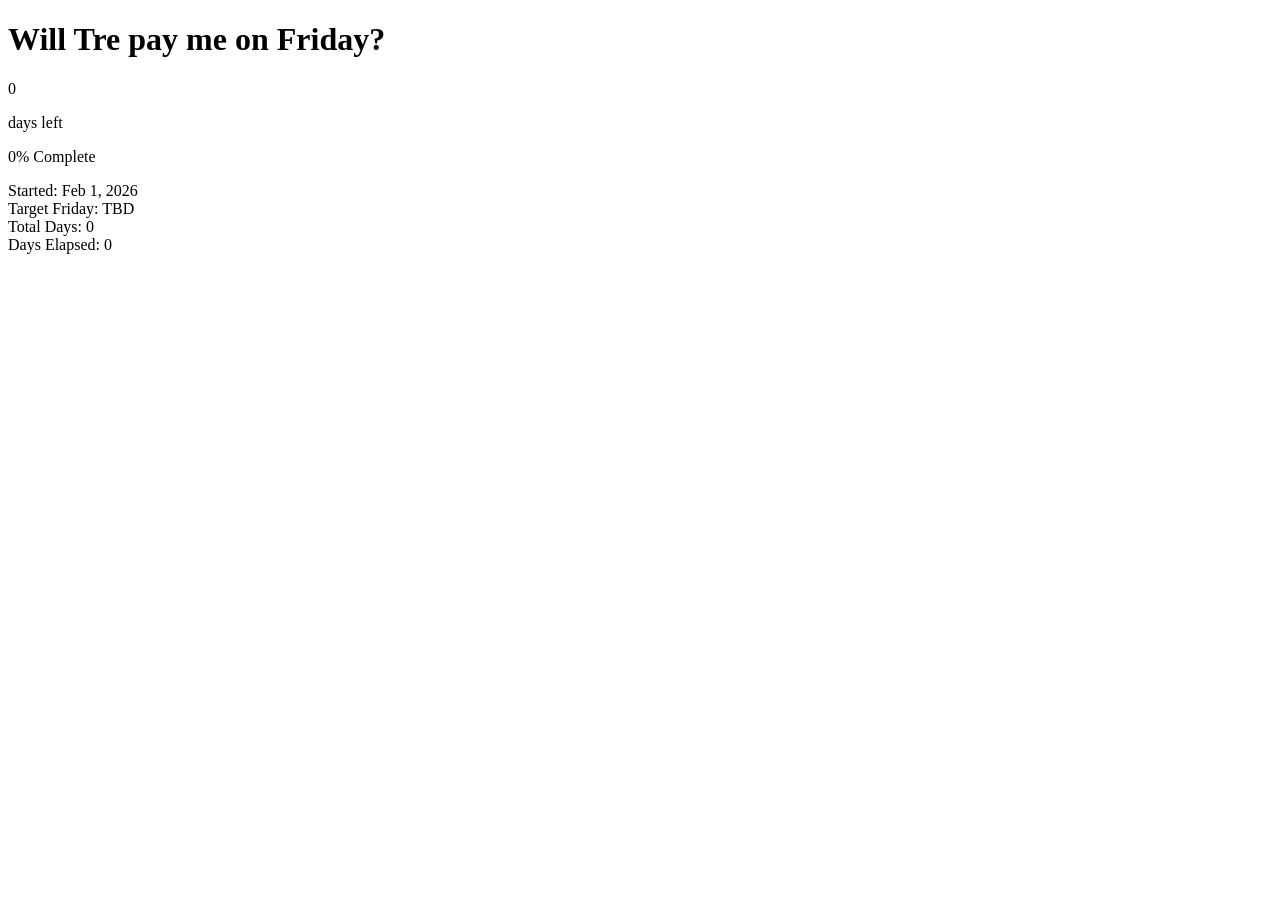
==== index.html @ aad046d1 "Add initial HTML structure for countdown page" ====
<!DOCTYPE html>
<html lang="en">
<head>
    <meta charset="UTF-8">
    <meta name="viewport" content="width=device-width, initial-scale=1.0">
    <title>Will Tre pay me on Friday?</title>
    <link rel="stylesheet" href="styles.css">
</head>
<body>
    <div class="container">
        <h1 class="main-title">Will Tre pay me on Friday?</h1>
        
        <div class="countdown-box">
            <div class="countdown-days">
                <span id="daysLeft" class="days-number">0</span>
                <p class="days-label">days left</p>
            </div>
        </div>

        <div class="progress-section">
            <div class="progress-bar-container">
                <div id="progressBar" class="progress-bar"></div>
            </div>
            <p id="progressText" class="progress-text">0% Complete</p>
        </div>

        <div class="info-box">
            <div class="info-row">
                <span class="info-label">Started:</span>
                <span id="startDate" class="info-value">Feb 1, 2026</span>
            </div>
            <div class="info-row">
                <span class="info-label">Target Friday:</span>
                <span id="targetDate" class="info-value">TBD</span>
            </div>
            <div class="info-row">
                <span class="info-label">Total Days:</span>
                <span id="totalDays" class="info-value">0</span>
            </div>
            <div class="info-row">
                <span class="info-label">Days Elapsed:</span>
                <span id="daysElapsed" class="info-value">0</span>
            </div>
        </div>

        <div class="status-message">
            <p id="statusMsg"></p>
        </div>
    </div>

    <script src="script.js"></script>
</body>
</html>
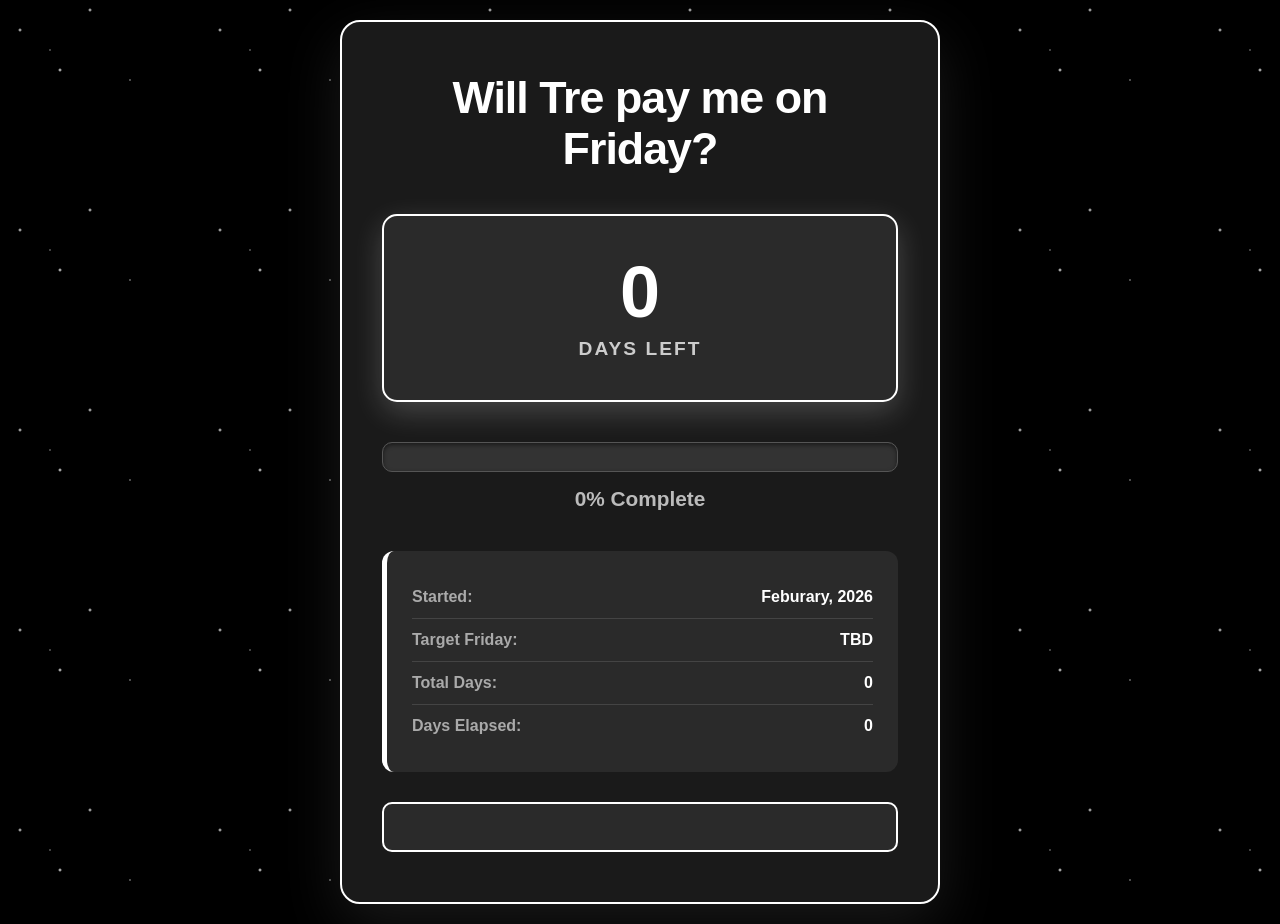
==== commit d818a0ce: "Update index.html" ====
--- a/index.html
+++ b/index.html
@@ -27,7 +27,7 @@
         <div class="info-box">
             <div class="info-row">
                 <span class="info-label">Started:</span>
-                <span id="startDate" class="info-value">Feb 1, 2026</span>
+                <span id="startDate" class="info-value">Feburary, 2026</span>
             </div>
             <div class="info-row">
                 <span class="info-label">Target Friday:</span>
--- a/styles.css
+++ b/styles.css
@@ -0,0 +1,230 @@
+* {
+    margin: 0;
+    padding: 0;
+    box-sizing: border-box;
+}
+
+body {
+    font-family: 'Segoe UI', Tahoma, Geneva, Verdana, sans-serif;
+    background: #000;
+    min-height: 100vh;
+    display: flex;
+    justify-content: center;
+    align-items: center;
+    padding: 20px;
+    overflow: hidden;
+    position: relative;
+}
+
+/* Snow effect */
+body::before {
+    content: '';
+    position: fixed;
+    top: 0;
+    left: 0;
+    width: 100%;
+    height: 100%;
+    background-image: 
+        radial-gradient(2px 2px at 20px 30px, #eee, rgba(255, 255, 255, 0)),
+        radial-gradient(2px 2px at 60px 70px, #fff, rgba(255, 255, 255, 0)),
+        radial-gradient(1px 1px at 50px 50px, #ddd, rgba(255, 255, 255, 0)),
+        radial-gradient(1px 1px at 130px 80px, #fff, rgba(255, 255, 255, 0)),
+        radial-gradient(2px 2px at 90px 10px, #eee, rgba(255, 255, 255, 0));
+    background-repeat: repeat;
+    background-size: 200px 200px;
+    animation: snow 20s linear infinite;
+    pointer-events: none;
+    z-index: 1;
+}
+
+@keyframes snow {
+    0% {
+        transform: translateY(-100vh) translateX(0);
+    }
+    100% {
+        transform: translateY(100vh) translateX(100px);
+    }
+}
+
+.container {
+    background: #1a1a1a;
+    border-radius: 20px;
+    border: 2px solid #fff;
+    box-shadow: 0 20px 60px rgba(255, 255, 255, 0.1);
+    padding: 50px 40px;
+    max-width: 600px;
+    width: 100%;
+    text-align: center;
+    position: relative;
+    z-index: 10;
+}
+
+.main-title {
+    font-size: 2.8rem;
+    color: #fff;
+    margin-bottom: 40px;
+    font-weight: 700;
+    letter-spacing: -1px;
+}
+
+.countdown-box {
+    background: #2a2a2a;
+    border-radius: 15px;
+    border: 2px solid #fff;
+    padding: 40px;
+    margin-bottom: 40px;
+    box-shadow: 0 10px 30px rgba(255, 255, 255, 0.2);
+}
+
+.countdown-days {
+    display: flex;
+    flex-direction: column;
+    align-items: center;
+}
+
+.days-number {
+    font-size: 4.5rem;
+    font-weight: 900;
+    color: #fff;
+    line-height: 1;
+}
+
+.days-label {
+    font-size: 1.2rem;
+    color: #ccc;
+    margin-top: 10px;
+    text-transform: uppercase;
+    letter-spacing: 2px;
+    font-weight: 600;
+}
+
+.progress-section {
+    margin-bottom: 40px;
+}
+
+.progress-bar-container {
+    background: #333;
+    border-radius: 10px;
+    height: 30px;
+    overflow: hidden;
+    margin-bottom: 15px;
+    box-shadow: inset 0 2px 4px rgba(0, 0, 0, 0.5);
+    border: 1px solid #555;
+}
+
+.progress-bar {
+    height: 100%;
+    background: #fff;
+    width: 0%;
+    transition: width 0.3s ease;
+    border-radius: 10px;
+    display: flex;
+    align-items: center;
+    justify-content: center;
+    color: #000;
+    font-weight: 600;
+    font-size: 0.9rem;
+}
+
+.progress-text {
+    font-size: 1.3rem;
+    color: #bbb;
+    font-weight: 600;
+}
+
+.info-box {
+    background: #2a2a2a;
+    border-radius: 12px;
+    padding: 25px;
+    margin-bottom: 30px;
+    border-left: 5px solid #fff;
+}
+
+.info-row {
+    display: flex;
+    justify-content: space-between;
+    align-items: center;
+    padding: 12px 0;
+    border-bottom: 1px solid #444;
+}
+
+.info-row:last-child {
+    border-bottom: none;
+}
+
+.info-label {
+    font-size: 1rem;
+    color: #aaa;
+    font-weight: 600;
+}
+
+.info-value {
+    font-size: 1rem;
+    color: #fff;
+    font-weight: 700;
+}
+
+.status-message {
+    margin-top: 30px;
+    padding: 20px;
+    border-radius: 10px;
+    background: #2a2a2a;
+    border: 2px solid #fff;
+    min-height: 50px;
+    display: flex;
+    align-items: center;
+    justify-content: center;
+}
+
+.status-message p {
+    font-size: 1.1rem;
+    color: #fff;
+    font-weight: 600;
+}
+
+.status-message.almost {
+    background: #2a2a2a;
+    border-color: #fff;
+    color: #fff;
+}
+
+.status-message.close {
+    background: #2a2a2a;
+    border-color: #fff;
+    color: #fff;
+}
+
+.status-message.arrived {
+    background: #2a2a2a;
+    border-color: #fff;
+    color: #fff;
+}
+
+@media (max-width: 600px) {
+    .container {
+        padding: 30px 20px;
+    }
+
+    .main-title {
+        font-size: 2rem;
+        margin-bottom: 30px;
+    }
+
+    .countdown-box {
+        padding: 30px 20px;
+    }
+
+    .days-number {
+        font-size: 3.5rem;
+    }
+
+    .days-label {
+        font-size: 1rem;
+    }
+
+    .info-row {
+        flex-direction: column;
+        align-items: flex-start;
+        gap: 8px;
+    }
+}
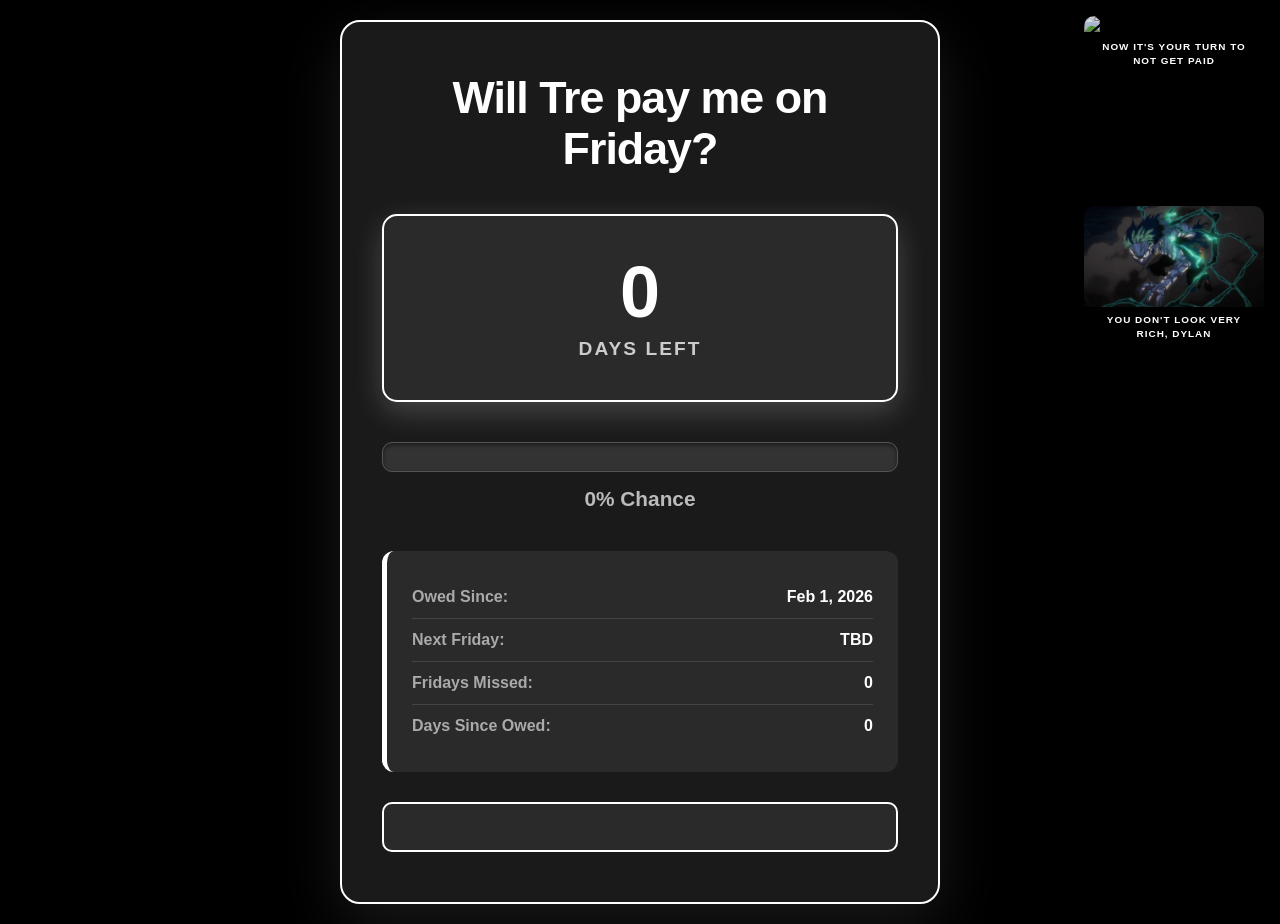
==== commit 020153d1: "Add Heroic widget with Dylan caption" ====
--- a/index.html
+++ b/index.html
@@ -7,9 +7,21 @@
     <link rel="stylesheet" href="styles.css">
 </head>
 <body>
+    <canvas id="snowCanvas"></canvas>
+
+    <!-- Top-right image widgets -->
+    <div class="gif-widget" id="widget-allmight">
+        <img src="AllMight.gif" alt="All Might" class="gif-img" />
+        <span class="gif-label">Now it's your turn to not get paid</span>
+    </div>
+    <div class="gif-widget" id="widget-heroic">
+        <img src="heroic.webp" alt="Heroic" class="gif-img" />
+        <span class="gif-label">You don't look very rich, Dylan</span>
+    </div>
+
     <div class="container">
         <h1 class="main-title">Will Tre pay me on Friday?</h1>
-        
+
         <div class="countdown-box">
             <div class="countdown-days">
                 <span id="daysLeft" class="days-number">0</span>
@@ -21,24 +33,24 @@
             <div class="progress-bar-container">
                 <div id="progressBar" class="progress-bar"></div>
             </div>
-            <p id="progressText" class="progress-text">0% Complete</p>
+            <p id="progressText" class="progress-text">0% Chance</p>
         </div>
 
         <div class="info-box">
             <div class="info-row">
-                <span class="info-label">Started:</span>
-                <span id="startDate" class="info-value">Feburary, 2026</span>
+                <span class="info-label">Owed Since:</span>
+                <span id="startDate" class="info-value">Feb 1, 2026</span>
             </div>
             <div class="info-row">
-                <span class="info-label">Target Friday:</span>
+                <span class="info-label">Next Friday:</span>
                 <span id="targetDate" class="info-value">TBD</span>
             </div>
             <div class="info-row">
-                <span class="info-label">Total Days:</span>
+                <span class="info-label">Fridays Missed:</span>
                 <span id="totalDays" class="info-value">0</span>
             </div>
             <div class="info-row">
-                <span class="info-label">Days Elapsed:</span>
+                <span class="info-label">Days Since Owed:</span>
                 <span id="daysElapsed" class="info-value">0</span>
             </div>
         </div>
--- a/styles.css
+++ b/styles.css
@@ -16,36 +16,56 @@
     position: relative;
 }
 
-/* Snow effect */
-body::before {
-    content: '';
+/* Realistic canvas snow */
+#snowCanvas {
     position: fixed;
     top: 0;
     left: 0;
     width: 100%;
     height: 100%;
-    background-image: 
-        radial-gradient(2px 2px at 20px 30px, #eee, rgba(255, 255, 255, 0)),
-        radial-gradient(2px 2px at 60px 70px, #fff, rgba(255, 255, 255, 0)),
-        radial-gradient(1px 1px at 50px 50px, #ddd, rgba(255, 255, 255, 0)),
-        radial-gradient(1px 1px at 130px 80px, #fff, rgba(255, 255, 255, 0)),
-        radial-gradient(2px 2px at 90px 10px, #eee, rgba(255, 255, 255, 0));
-    background-repeat: repeat;
-    background-size: 200px 200px;
-    animation: snow 20s linear infinite;
     pointer-events: none;
     z-index: 1;
 }
 
-@keyframes snow {
-    0% {
-        transform: translateY(-100vh) translateX(0);
-    }
-    100% {
-        transform: translateY(100vh) translateX(100px);
-    }
-}
-
+/* Top-right image widgets */
+.gif-widget {
+    position: fixed;
+    right: 16px;
+    width: 180px;
+    z-index: 5;
+    border-radius: 10px;
+    overflow: hidden;
+    box-shadow: 0 4px 20px rgba(0,0,0,0.6);
+}
+
+#widget-allmight {
+    top: 16px;
+}
+
+#widget-heroic {
+    top: calc(16px + 180px + 10px); /* AllMight height + gap */
+}
+
+.gif-img {
+    width: 100%;
+    display: block;
+    opacity: 0.85;
+}
+
+.gif-label {
+    display: block;
+    background: rgba(0, 0, 0, 0.72);
+    color: #fff;
+    font-size: 0.62rem;
+    font-weight: 700;
+    text-transform: uppercase;
+    letter-spacing: 1px;
+    text-align: center;
+    padding: 6px 8px;
+    line-height: 1.4;
+}
+
+/* Main card */
 .container {
     background: #1a1a1a;
     border-radius: 20px;
@@ -185,19 +205,25 @@
 .status-message.almost {
     background: #2a2a2a;
     border-color: #fff;
-    color: #fff;
 }
 
 .status-message.close {
     background: #2a2a2a;
     border-color: #fff;
-    color: #fff;
 }
 
 .status-message.arrived {
     background: #2a2a2a;
     border-color: #fff;
-    color: #fff;
+}
+
+.status-message.bleak {
+    background: #1a0000;
+    border-color: #ff4444;
+}
+
+.status-message.bleak p {
+    color: #ff6666;
 }
 
 @media (max-width: 600px) {
@@ -227,4 +253,17 @@
         align-items: flex-start;
         gap: 8px;
     }
-}
+
+    .gif-widget {
+        width: 120px;
+        right: 10px;
+    }
+
+    #widget-allmight {
+        top: 10px;
+    }
+
+    #widget-heroic {
+        top: calc(10px + 120px + 8px);
+    }
+}
